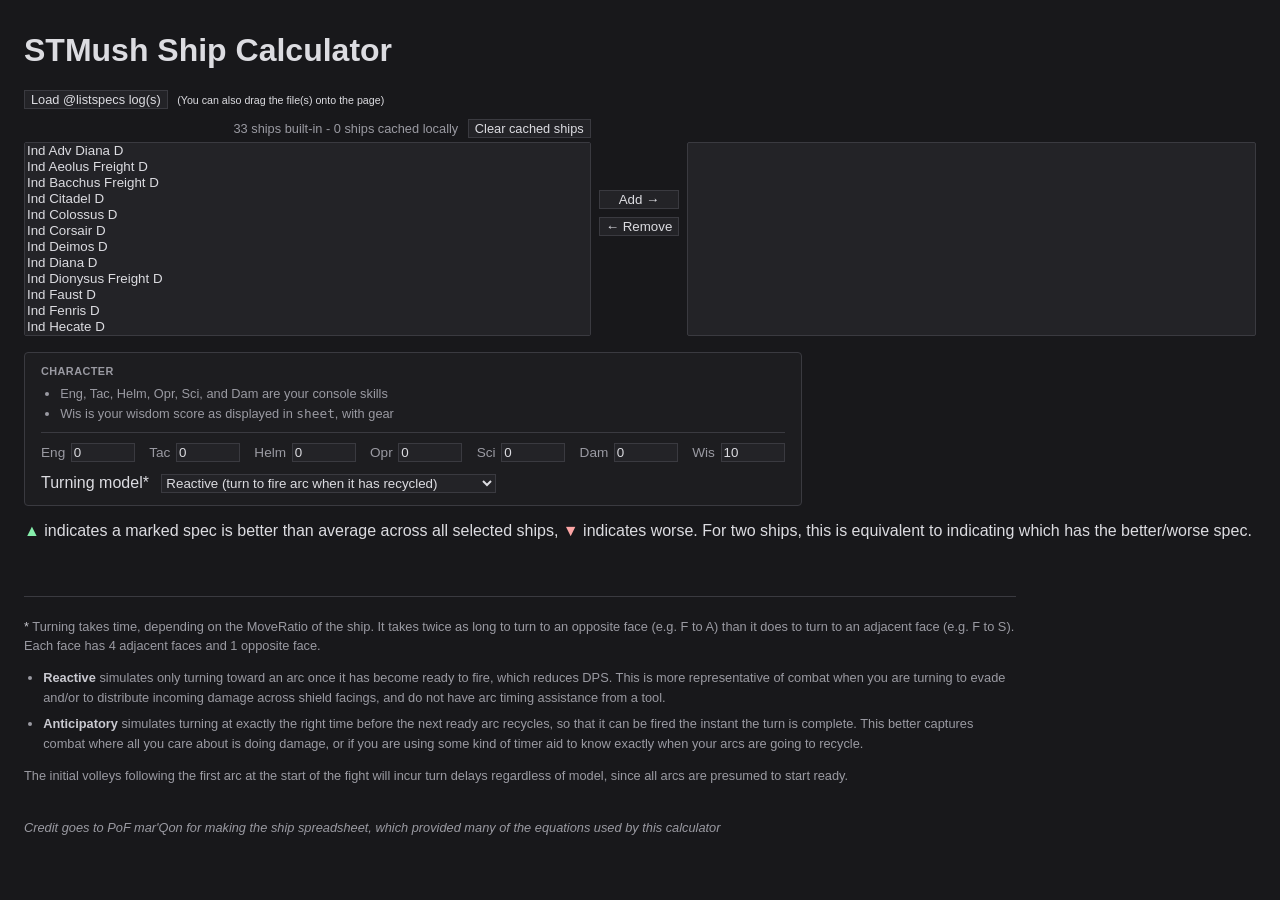
==== docs/index.html @ 69bc2abf "`feat`: Allow ship spec logs to be locally loaded `refactor`: Layout changes `fix`: Correct TWD cost" ====
<!doctype html>
<html lang="en">
<head>
<meta charset="utf-8">
<title>STMush Ship Calculator</title>
<style>
  :root { color-scheme: dark; }
  *, *::before, *::after { box-sizing: border-box; }
  .sr-only { position: absolute; width: 1px; height: 1px; padding: 0; margin: -1px; overflow: hidden; clip: rect(0,0,0,0); white-space: nowrap; border: 0; }
  body.dragging-file::after {
    content: "Drop a log file to load ships";
    position: fixed; inset: 0; z-index: 1000; pointer-events: none;
    display: flex; align-items: center; justify-content: center;
    background: rgba(24, 24, 27, 0.85); color: #dcdce1;
    font-size: 1.5rem; border: 3px dashed #6a8cff;
  }
  body {
    font-family: sans-serif; max-width: 1900px; margin: 2rem auto; padding: 0 1.5rem;
    background: #18181b; color: #dcdce1;
  }
  label { display: inline-block; width: 5rem; }
  .control-panel { width: fit-content; max-width: 100%; border: 1px solid #3a3a40; border-radius: 4px; background: #1d1d20; padding: 0.75rem 1rem; margin: 1rem 0; }
  .control-panel-title { margin: 0 0 0.5rem; font-size: 0.68rem; font-weight: 600; text-transform: uppercase; letter-spacing: 0.04em; color: #9a9aa2; }
  .control-panel-note { margin: 0 0 0.6rem; padding-left: 1.2rem; max-width: 40rem; font-size: 0.8rem; line-height: 1.4; color: #9a9aa2; }
  .control-panel-note li { margin: 0.1rem 0; }
  .control-panel .controls { margin: 0.75rem 0 0; }
  .tuning { display: flex; flex-wrap: wrap; gap: 0.4rem 0.9rem; margin: 0; padding-top: 0.6rem; border-top: 1px solid #3a3a40; }
  .tuning > div { display: flex; align-items: center; gap: 0.35rem; }
  .tuning label { width: auto; margin: 0; font-size: 0.85rem; color: #9a9aa2; }
  .tuning input { width: 4rem; }
  .controls { margin: 0.5rem 0 1rem; }
  .controls label { width: auto; margin-right: 0.5rem; }
  .lists { display: flex; align-items: flex-end; gap: 0.5rem; }
  .lists > .list-col, .lists > select { flex: 1; }
  .list-col { display: flex; flex-direction: column; }
  .list-col select { width: 100%; }
  .lists .buttons { align-self: center; display: flex; flex-direction: column; gap: 0.5rem; }
  .list-head { display: flex; flex-wrap: wrap; align-items: center; gap: 0.6rem; margin-bottom: 0.25rem; font-size: 0.8rem; }
  .list-head .ship-counts { margin-left: auto; }
  .list-head button { font: inherit; }
  .ship-counts { color: #9a9aa2; }
  select, input, button {
    background: #232327; color: #dcdce1; border: 1px solid #3a3a40;
  }
  button { cursor: pointer; }
  button:hover { background: #2c2c31; }
  canvas { display: block; background: #18181b; }
  .summary { font-family: monospace; white-space: pre-wrap; margin: 0 0 0.5rem; font-size: 0.72rem; align-self: stretch; text-align: center; }
  .art { font-family: monospace; white-space: pre; font-size: 0.45rem; line-height: 1; margin: 0 0 0.5rem; padding-bottom: 1rem; color: #b8b8c0; overflow-x: auto; overflow-y: hidden; max-width: 100%; cursor: default; }
  .ship-tables { width: 100%; font-size: 0.85rem; container-type: inline-size; }

  .ship-general { width: 100%; }
  .stat-group { margin-bottom: 0.4rem; }
  .stat-group h4, .ship-table-col h3, details.sec > summary { text-transform: uppercase; }
  .stat-group h4, details.sec > summary { letter-spacing: 0.04em; }
  .stat-group h4 { font-size: 0.68rem; margin: 0.4rem 0 0.15rem; color: #9a9aa2; font-weight: 600; border-bottom: 1px solid #3a3a40; padding-bottom: 0.1rem; }
  .stat-grid { display: grid; grid-template-columns: repeat(auto-fill, minmax(200px, 1fr)); column-gap: 1.25rem; }
  .stat { display: flex; justify-content: space-between; gap: 0.5rem; padding: 0.1rem 0; border-bottom: 1px solid #23232a; }
  .stat .k { color: #9a9aa2; }
  .stat .v { text-align: right; white-space: nowrap; }
  .stat-above { color: #86efac; }
  .stat-below { color: #fca5a5; }

  .weapons-cols { display: flex; gap: 1rem; margin-top: 0.6rem; align-items: flex-start; }
  .ship-table-col { flex: 1 1 0; min-width: 200px; }
  @container (max-width: 460px) {
    .weapons-cols { flex-direction: column; }
  }
  .ship-table-col h3 { font-size: 0.75rem; margin: 0 0 0.2rem; color: #9a9aa2; font-weight: normal; }
  .ship-tables table { border-collapse: collapse; margin-bottom: 0.5rem; width: 100%; }
  .ship-tables td, .ship-tables th { padding: 0.12rem 0.45rem; border-bottom: 1px solid #2c2c31; text-align: left; }

  #plots { display: flex; flex-wrap: wrap; align-items: flex-start; gap: 1rem; }
  .panel {
    display: flex; flex-direction: column;
    flex: 1 1 40%; max-width: 860px; min-width: 340px; min-height: 230px;
    border: 1px solid #3a3a40; border-radius: 4px; background: #1d1d20;
    resize: both; overflow: hidden;
  }
  .panel-wide { flex-basis: 100%; max-width: 100%; }
  .panel-header {
    display: block; width: 100%; text-align: left; flex: none;
    padding: 0.4rem 0.6rem; border: 0; border-bottom: 1px solid #3a3a40;
    background: transparent; color: inherit; font: inherit;
    cursor: pointer; user-select: none; font-size: 0.9rem;
  }
  .panel-header .caret { display: inline-block; font-size: 0.8em; transition: transform 0.12s; }
  .panel.collapsed .panel-header .caret { transform: rotate(-90deg); }
  .panel.collapsed { min-height: 0; resize: none; }
  .panel.collapsed .panel-body { display: none; }
  .panel.dragging { opacity: 0.35; }
  .panel-drop-before { box-shadow: inset 4px 0 0 0 #6a8cff; }
  .panel-drop-after { box-shadow: inset -4px 0 0 0 #6a8cff; }
  .panel-body {
    flex: 1; min-height: 0; overflow: auto; padding: 0.6rem;
    display: flex; flex-direction: column; align-items: center; gap: 0.5rem;
  }
  details.sec { width: 100%; }
  details.sec > summary { cursor: pointer; font-size: 0.7rem; color: #c9c9d0; padding: 0.15rem 0; }
  .plot-area { width: 100%; flex: 1 1 auto; min-height: 300px; }
  .plot-area canvas { width: 100%; height: 100%; }

  .notes { max-width: 62rem; margin: 2.5rem 0 1rem; padding-top: 1.25rem; border-top: 1px solid #3a3a40; color: #9a9aa2; font-size: 0.8rem; line-height: 1.55; }
  .notes p { margin: 0 0 0.75rem; }
  .notes ul { margin: 0 0 0.75rem; padding-left: 1.2rem; }
  .notes li { margin: 0.4rem 0; }
  .notes strong { color: #c9c9d0; font-weight: 600; }
  .notes .fn { color: #c9c9d0; }
</style>
</head>
<body>
<h1>STMush Ship Calculator</h1>

<div class="lists">
  <div class="list-col">
    <div class="list-head">
      <button type="button" id="loadbtn">Load @listspecs log(s)</button>
      <input type="file" id="logfiles" accept=".log,.txt,text/plain" multiple hidden>
      <small class="drag-hint-text">(You can also drag the file(s) onto the page)</small>
      <span id="shipcounts" class="ship-counts"></span>
      <button type="button" id="clearloaded">Clear cached ships</button>
    </div>
    <select id="available" multiple size="12" aria-label="Available ships"></select>
  </div>
  <div class="buttons">
    <button id="add">Add <span aria-hidden="true">&rarr;</span></button>
    <button id="remove"><span aria-hidden="true">&larr;</span> Remove</button>
  </div>
  <select id="selected" multiple size="12" aria-label="Selected ships"></select>
</div>

<section class="control-panel" aria-label="Crew tuning and turning model">
  <h2 class="control-panel-title">Character</h2>
  <ul class="control-panel-note">
    <li>Eng, Tac, Helm, Opr, Sci, and Dam are your console skills</li>
    <li>Wis is your wisdom score as displayed in <code>sheet</code>, with gear</li>
  </ul>
  <div class="tuning">
    <div><label for="eng">Eng</label><input id="eng" type="number" value="0"></div>
    <div><label for="tac">Tac</label><input id="tac" type="number" value="0"></div>
    <div><label for="helm">Helm</label><input id="helm" type="number" value="0"></div>
    <div><label for="oper">Opr</label><input id="oper" type="number" value="0"></div>
    <div><label for="sci">Sci</label><input id="sci" type="number" value="0"></div>
    <div><label for="dam">Dam</label><input id="dam" type="number" value="0"></div>
    <div><label for="wis">Wis</label><input id="wis" type="number" value="10"></div>
  </div>
  <div class="controls">
    <label for="timing">Turning model*</label>
    <select id="timing">
      <option value="reactive" selected>Reactive (turn to fire arc when it has recycled)</option>
      <option value="anticipatory">Anticipatory (turn to next ready arc before it recycles)</option>
    </select>
  </div>
</section>

<p><span class="stat-above">▲</span> indicates a marked spec is better than average across all selected ships, <span class="stat-below">▼</span> indicates worse. For two ships, this is equivalent to indicating which has the better/worse spec.</p>

<div id="plots"></div>
<div id="status" class="sr-only" aria-live="polite"></div>

<script type="module">
  import init, { list_ships, ship_art, simulate_summary, ship_table, render_instantaneous, render_cumulative, add_ships_from_log, export_uploaded, import_uploaded, ship_counts } from "./shipdb_wasm.js";

  await init();

  const STORAGE_KEY = "shipdb.uploaded";
  const bytesToB64 = bytes => {
    let bin = "";
    for (let i = 0; i < bytes.length; i += 0x8000)
      bin += String.fromCharCode(...bytes.subarray(i, i + 0x8000));
    return btoa(bin);
  };
  const b64ToBytes = b64 => Uint8Array.from(atob(b64), c => c.charCodeAt(0));
  function persistUploaded() {
    try {
      const bytes = export_uploaded();
      if (bytes.length) localStorage.setItem(STORAGE_KEY, bytesToB64(bytes));
      else localStorage.removeItem(STORAGE_KEY);
    } catch (e) { console.warn("Couldn't cache loaded ships", e); }
  }
  function restoreUploaded() {
    try {
      const b64 = localStorage.getItem(STORAGE_KEY);
      if (b64) import_uploaded(b64ToBytes(b64));
    } catch (e) { console.warn("Couldn't restore cached ships", e); }
  }
  restoreUploaded();

  const available = document.getElementById("available");
  const selected = document.getElementById("selected");
  function populateAvailable(names = list_ships()) {
    available.innerHTML = "";
    for (const name of names) {
      const opt = document.createElement("option");
      opt.textContent = name;
      available.appendChild(opt);
    }
  }
  const shipCounts = document.getElementById("shipcounts");
  function updateCounts() {
    const [builtin, local] = ship_counts();
    shipCounts.textContent = `${builtin} ships built-in - ${local} ships cached locally`;
  }
  const shipNames = list_ships();
  populateAvailable(shipNames);
  updateCounts();

  async function ingestFiles(files) {
    if (!files.length) return;
    let added = 0;
    for (const file of files) added += add_ships_from_log(await file.text()).length;
    if (added) persistUploaded();
    populateAvailable();
    updateCounts();
    status.textContent = `Loaded ${added} ship${plur(added)} from ${files.length} file${plur(files.length)}.`;
  }

  const logfiles = document.getElementById("logfiles");
  document.getElementById("loadbtn").addEventListener("click", () => logfiles.click());
  logfiles.addEventListener("change", e => {
    ingestFiles(e.target.files);
    e.target.value = "";
  });

  document.getElementById("clearloaded").addEventListener("click", () => {
    try { localStorage.removeItem(STORAGE_KEY); } catch (e) { /* ignore */ }
    location.reload();
  });

  const isFileDrag = e => e.dataTransfer && [...e.dataTransfer.types].includes("Files");
  window.addEventListener("dragover", e => {
    if (!isFileDrag(e)) return;
    e.preventDefault();
    document.body.classList.add("dragging-file");
  });
  window.addEventListener("dragleave", e => {
    if (!e.relatedTarget) document.body.classList.remove("dragging-file");
  });
  window.addEventListener("drop", e => {
    if (!isFileDrag(e)) return;
    e.preventDefault();
    document.body.classList.remove("dragging-file");
    ingestFiles(e.dataTransfer.files);
  });

  function addShip(name) {
    if (Array.from(selected.options).some(o => o.value === name)) return;
    const opt = document.createElement("option");
    opt.textContent = name;
    selected.appendChild(opt);
  }

  function addSelected() {
    for (const opt of Array.from(available.selectedOptions)) addShip(opt.value);
    run();
    updateUrl();
  }

  function removeSelected() {
    for (const opt of Array.from(selected.selectedOptions)) {
      opt.remove();
    }
    run();
    updateUrl();
  }

  available.addEventListener("dblclick", addSelected);
  selected.addEventListener("dblclick", removeSelected);
  available.addEventListener("keydown", e => { if (e.key === "Enter") { e.preventDefault(); addSelected(); } });
  selected.addEventListener("keydown", e => { if (e.key === "Enter") { e.preventDefault(); removeSelected(); } });
  document.getElementById("add").addEventListener("click", addSelected);
  document.getElementById("remove").addEventListener("click", removeSelected);

  const plur = n => (n === 1 ? "" : "s");
  const field = id => Number(document.getElementById(id).value);
  const TUNING = ["eng", "tac", "helm", "oper", "sci", "dam", "wis"];
  const currentArgs = () => TUNING.map(field);
  const currentTiming = () => document.getElementById("timing").value;
  const withTiming = () => [...currentArgs(), currentTiming()];
  const currentNames = () => Array.from(selected.options).map(o => o.value);
  const parseTable = name => {
    const div = document.createElement("div");
    div.innerHTML = ship_table(name, ...currentArgs());
    return div;
  };
  const plots = document.getElementById("plots");
  const status = document.getElementById("status");
  let canvasCount = 0;

  function createPanel(title, wide = false) {
    const panel = document.createElement("div");
    panel.className = wide ? "panel panel-wide" : "panel";
    panel.draggable = true;

    const header = document.createElement("button");
    header.type = "button";
    header.className = "panel-header";
    header.setAttribute("aria-expanded", "true");
    const caret = document.createElement("span");
    caret.className = "caret";
    caret.setAttribute("aria-hidden", "true");
    caret.textContent = "▾";
    header.appendChild(caret);
    header.appendChild(document.createTextNode(" " + title));
    header.addEventListener("click", () => {
      const collapsed = panel.classList.toggle("collapsed");
      header.setAttribute("aria-expanded", String(!collapsed));
    });
    panel.appendChild(header);

    const body = document.createElement("div");
    body.className = "panel-body";
    panel.appendChild(body);

    panel.addEventListener("dragstart", () => panel.classList.add("dragging"));
    panel.addEventListener("dragend", () => panel.classList.remove("dragging"));

    return { panel, body };
  }

  function addResizablePlot(parent, render, label) {
    const area = document.createElement("div");
    area.className = "plot-area";
    const canvas = document.createElement("canvas");
    canvas.id = `plot-${canvasCount++}`;
    if (label) {
      canvas.setAttribute("role", "img");
      canvas.setAttribute("aria-label", label);
    }
    area.appendChild(canvas);
    parent.appendChild(area);

    const redraw = () => {
      if (!canvas.isConnected || area.clientWidth === 0) return;
      const w = Math.max(200, Math.floor(area.clientWidth));
      const h = Math.max(150, Math.floor(area.clientHeight));
      if (canvas.width !== w || canvas.height !== h) {
        canvas.width = w;
        canvas.height = h;
      }
      render(canvas.id);
    };
    canvas._redraw = redraw;
    new ResizeObserver(redraw).observe(area);
  }

  function closestPanel(x, y) {
    let best = null;
    let bestDist = Infinity;
    for (const el of plots.querySelectorAll(".panel:not(.dragging)")) {
      const box = el.getBoundingClientRect();
      const cx = box.left + box.width / 2;
      const cy = box.top + box.height / 2;
      const dist = (x - cx) ** 2 + (y - cy) ** 2;
      if (dist < bestDist) {
        bestDist = dist;
        best = { el, before: x < cx };
      }
    }
    return best;
  }

  let dropTarget = null;
  plots.addEventListener("dragover", e => {
    e.preventDefault();
    if (dropTarget) dropTarget.el.classList.remove("panel-drop-before", "panel-drop-after");
    dropTarget = closestPanel(e.clientX, e.clientY);
    if (dropTarget) dropTarget.el.classList.add(dropTarget.before ? "panel-drop-before" : "panel-drop-after");
  });
  plots.addEventListener("dragleave", e => {
    if (!plots.contains(e.relatedTarget) && dropTarget) {
      dropTarget.el.classList.remove("panel-drop-before", "panel-drop-after");
      dropTarget = null;
    }
  });
  plots.addEventListener("drop", e => {
    e.preventDefault();
    const dragging = plots.querySelector(".panel.dragging");
    if (dragging && dropTarget) {
      dropTarget.el.classList.remove("panel-drop-before", "panel-drop-after");
      plots.insertBefore(dragging, dropTarget.before ? dropTarget.el : dropTarget.el.nextSibling);
    }
    dropTarget = null;
  });

  function buildShipBody(body, name) {
    const art = ship_art(name);
    if (art) {
      const pre = document.createElement("pre");
      pre.className = "art";
      pre.textContent = art;
      pre.setAttribute("aria-hidden", "true");
      pre.setAttribute("role", "img");
      pre.setAttribute("aria-label", "");
      body.appendChild(pre);
    }

    const parsed = parseTable(name);

    addTables(body, collapsible("General", parsed.querySelector(".ship-general")));
    addTables(body, parsed.querySelector(".weapons-summary"));
    addResizablePlot(body, id => render_instantaneous(name, ...withTiming(), id),
      `Damage-per-second chart for ${name}. Data in the tables below.`);

    const summary = document.createElement("p");
    summary.className = "summary";
    summary.innerHTML = simulate_summary(name, ...withTiming());
    body.appendChild(summary);

    addTables(body, collapsible("Beams and Missiles", parsed.querySelector(".weapons-cols"), false));
  }

  // Full rebuild: use when the set of selected ships changes.
  function run() {
    const names = currentNames();
    plots.innerHTML = "";
    canvasCount = 0;
    if (names.length === 0) {
      status.textContent = "No ships selected.";
      return;
    }

    for (const name of names) {
      const { panel, body } = createPanel(name);
      panel.dataset.ship = name;
      plots.appendChild(panel);
      buildShipBody(body, name);
    }

    if (names.length > 1) {
      const { panel, body } = createPanel("Cumulative Damage Outputs", true);
      plots.appendChild(panel);
      addResizablePlot(body, id => render_cumulative(currentNames(), ...withTiming(), id),
        "Cumulative damage chart. Data in the tables below.");
    }

    colorRelative();
    status.textContent = `Showing ${names.length} ship${plur(names.length)}: ${names.join(", ")}.`;
  }

  // In-place update: use when only tuning/timing changes, so the user's dragged
  // panel order, sizes, and collapse state survive.
  function refresh() {
    const parts = [];
    for (const panel of plots.querySelectorAll(".panel[data-ship]")) {
      const name = panel.dataset.ship;
      panel.querySelector(".summary").innerHTML = simulate_summary(name, ...withTiming());
      const parsed = parseTable(name);
      for (const sel of [".ship-general", ".weapons-summary", ".weapons-cols"]) {
        panel.querySelector(sel).replaceWith(parsed.querySelector(sel));
      }
      const dpsEl = panel.querySelector('[data-stat="sustained_dps"]');
      if (dpsEl) parts.push(`${name} ${Math.round(dpsEl.dataset.val)}`);
    }
    for (const canvas of plots.querySelectorAll(".plot-area canvas")) {
      canvas._redraw?.();
    }
    colorRelative();
    if (parts.length) status.textContent = `DPS: ${parts.join(", ")}.`;
  }

  function collapsible(title, contentEl, open = true) {
    const d = document.createElement("details");
    d.open = open;
    d.className = "sec";
    const s = document.createElement("summary");
    s.textContent = title;
    d.append(s, contentEl);
    return d;
  }

  function addTables(body, content) {
    const wrap = document.createElement("div");
    wrap.className = "ship-tables";
    wrap.appendChild(content);
    body.appendChild(wrap);
  }

  function colorRelative() {
    const byStat = {};
    for (const el of plots.querySelectorAll("[data-stat]")) {
      const val = parseFloat(el.dataset.val);
      if (!isFinite(val)) continue;
      (byStat[el.dataset.stat] ||= []).push({ el, val });
    }
    for (const key in byStat) {
      const items = byStat[key];
      if (items.length < 2) continue;
      const avg = items.reduce((s, x) => s + x.val, 0) / items.length;
      const eps = 1e-9 * Math.max(1, Math.abs(avg));
      for (const { el, val } of items) {
        el.classList.remove("stat-above", "stat-below");
        el.querySelectorAll(".cmp-marker").forEach(m => m.remove());
        if (Math.abs(val - avg) <= eps) continue;
        const better = el.dataset.invert === "1" ? val < avg : val > avg;
        el.classList.add(better ? "stat-above" : "stat-below");
        const glyph = document.createElement("span");
        glyph.className = "cmp-marker";
        glyph.setAttribute("aria-hidden", "true");
        glyph.textContent = better ? " ▲" : " ▼";
        const sr = document.createElement("span");
        sr.className = "cmp-marker sr-only";
        sr.textContent = better ? " better" : " worse";
        el.append(glyph, sr);
      }
    }
  }

  const validNames = new Set(shipNames);

  // Restore ships, tuning, and timing from the URL query string (?s=...&eng=...&timing=...).
  function applyStateFromUrl() {
    const p = new URLSearchParams(location.search);
    for (const id of TUNING) {
      if (p.has(id)) document.getElementById(id).value = p.get(id);
    }
    const timing = document.getElementById("timing");
    if (p.has("turning") && [...timing.options].some(o => o.value === p.get("turning"))) {
      timing.value = p.get("turning");
    }
    for (const name of p.getAll("s")) {
      if (validNames.has(name)) addShip(name);
    }
  }

  // Reflect the current state into the URL so it can be copied and shared.
  function updateUrl() {
    const p = new URLSearchParams();
    for (const name of currentNames()) p.append("s", name);
    currentArgs().forEach((v, i) => p.set(TUNING[i], v));
    p.set("turning", currentTiming());
    history.replaceState(null, "", location.pathname + "?" + p.toString());
  }

  for (const id of [...TUNING, "timing"]) {
    document.getElementById(id).addEventListener("change", () => { refresh(); updateUrl(); });
  }
  applyStateFromUrl();
  run();
</script>

<footer class="notes">
  <p><span class="fn">*</span> Turning takes time, depending on the MoveRatio of the ship. It takes twice as long to turn to an opposite face (e.g. F to A) than it does to turn to an adjacent face (e.g. F to S). Each face has 4 adjacent faces and 1 opposite face.</p>
  <ul>
    <li><strong>Reactive</strong> simulates only turning toward an arc once it has become ready to fire, which reduces DPS. This is more representative of combat when you are turning to evade and/or to distribute incoming damage across shield facings, and do not have arc timing assistance from a tool.</li>
    <li><strong>Anticipatory</strong> simulates turning at exactly the right time before the next ready arc recycles, so that it can be fired the instant the turn is complete. This better captures combat where all you care about is doing damage, or if you are using some kind of timer aid to know exactly when your arcs are going to recycle.</li>
  </ul>
  <p>The initial volleys following the first arc at the start of the fight will incur turn delays regardless of model, since all arcs are presumed to start ready.</p>
  <br>
  <p><i>Credit goes to PoF mar'Qon for making the ship spreadsheet, which provided many of the equations used by this calculator</i></p>
</footer>
</body>
</html>
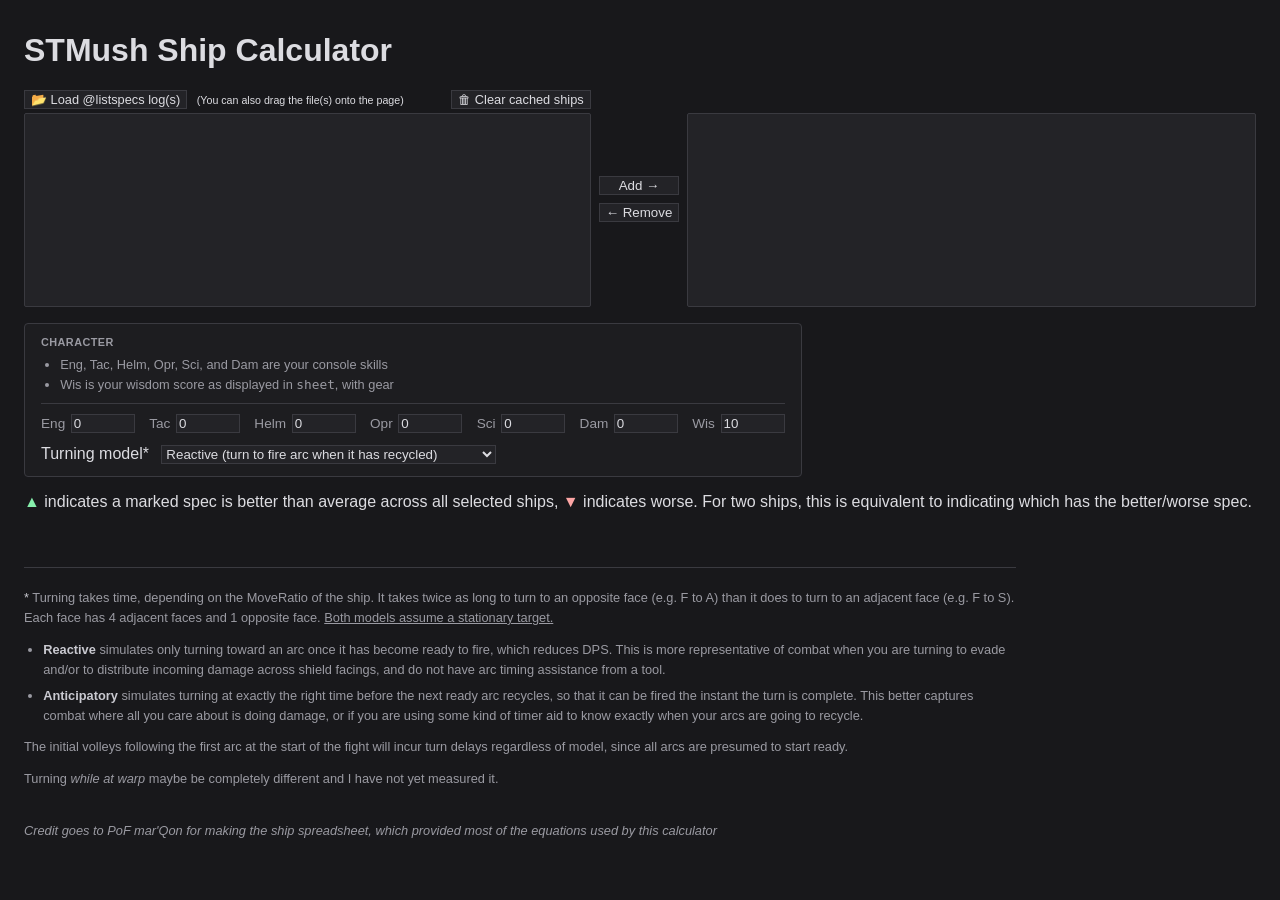
==== commit f0d6a715: "`fix`: Actually update docs/ contents" ====
--- a/docs/index.html
+++ b/docs/index.html
@@ -114,11 +114,11 @@
 <div class="lists">
   <div class="list-col">
     <div class="list-head">
-      <button type="button" id="loadbtn">Load @listspecs log(s)</button>
+      <button type="button" id="loadbtn">&#128194; Load @listspecs log(s)</button>
       <input type="file" id="logfiles" accept=".log,.txt,text/plain" multiple hidden>
       <small class="drag-hint-text">(You can also drag the file(s) onto the page)</small>
       <span id="shipcounts" class="ship-counts"></span>
-      <button type="button" id="clearloaded">Clear cached ships</button>
+      <button type="button" id="clearloaded">&#128465; Clear cached ships</button>
     </div>
     <select id="available" multiple size="12" aria-label="Available ships"></select>
   </div>
@@ -159,7 +159,7 @@
 <div id="status" class="sr-only" aria-live="polite"></div>
 
 <script type="module">
-  import init, { list_ships, ship_art, simulate_summary, ship_table, render_instantaneous, render_cumulative, add_ships_from_log, export_uploaded, import_uploaded, ship_counts } from "./shipdb_wasm.js";
+  import init, { list_ships, ship_art, simulate_summary, ship_table, render_instantaneous, render_cumulative, add_ships_from_log, export_uploaded, import_uploaded, ship_counts } from "../pkg/shipdb_wasm.js";
 
   await init();
 
@@ -410,7 +410,7 @@
     addTables(body, collapsible("Beams and Missiles", parsed.querySelector(".weapons-cols"), false));
   }
 
-  // Full rebuild: use when the set of selected ships changes.
+  // Full rebuild: use when the set of selected ships changes
   function run() {
     const names = currentNames();
     plots.innerHTML = "";
@@ -439,7 +439,7 @@
   }
 
   // In-place update: use when only tuning/timing changes, so the user's dragged
-  // panel order, sizes, and collapse state survive.
+  // panel order, sizes, and collapse state survive
   function refresh() {
     const parts = [];
     for (const panel of plots.querySelectorAll(".panel[data-ship]")) {
@@ -508,7 +508,7 @@
 
   const validNames = new Set(shipNames);
 
-  // Restore ships, tuning, and timing from the URL query string (?s=...&eng=...&timing=...).
+  // Load state from URL string
   function applyStateFromUrl() {
     const p = new URLSearchParams(location.search);
     for (const id of TUNING) {
@@ -523,7 +523,7 @@
     }
   }
 
-  // Reflect the current state into the URL so it can be copied and shared.
+  // Reflect the current state into the URL
   function updateUrl() {
     const p = new URLSearchParams();
     for (const name of currentNames()) p.append("s", name);
@@ -540,14 +540,16 @@
 </script>
 
 <footer class="notes">
-  <p><span class="fn">*</span> Turning takes time, depending on the MoveRatio of the ship. It takes twice as long to turn to an opposite face (e.g. F to A) than it does to turn to an adjacent face (e.g. F to S). Each face has 4 adjacent faces and 1 opposite face.</p>
+    <p><span class="fn">*</span> Turning takes time, depending on the MoveRatio of the ship. It takes twice as long to turn to an opposite face (e.g. F to A) than it does to turn to an adjacent face (e.g. F to S). Each face has 4 adjacent faces and 1 opposite face. <u>Both models assume a stationary target.</u></p>
   <ul>
     <li><strong>Reactive</strong> simulates only turning toward an arc once it has become ready to fire, which reduces DPS. This is more representative of combat when you are turning to evade and/or to distribute incoming damage across shield facings, and do not have arc timing assistance from a tool.</li>
     <li><strong>Anticipatory</strong> simulates turning at exactly the right time before the next ready arc recycles, so that it can be fired the instant the turn is complete. This better captures combat where all you care about is doing damage, or if you are using some kind of timer aid to know exactly when your arcs are going to recycle.</li>
   </ul>
   <p>The initial volleys following the first arc at the start of the fight will incur turn delays regardless of model, since all arcs are presumed to start ready.</p>
+  <p>Turning <i>while at warp</i> maybe be completely different and I have not yet measured it.</p>
+  
   <br>
-  <p><i>Credit goes to PoF mar'Qon for making the ship spreadsheet, which provided many of the equations used by this calculator</i></p>
+  <p><i>Credit goes to PoF mar'Qon for making the ship spreadsheet, which provided most of the equations used by this calculator</i></p>
 </footer>
 </body>
 </html>
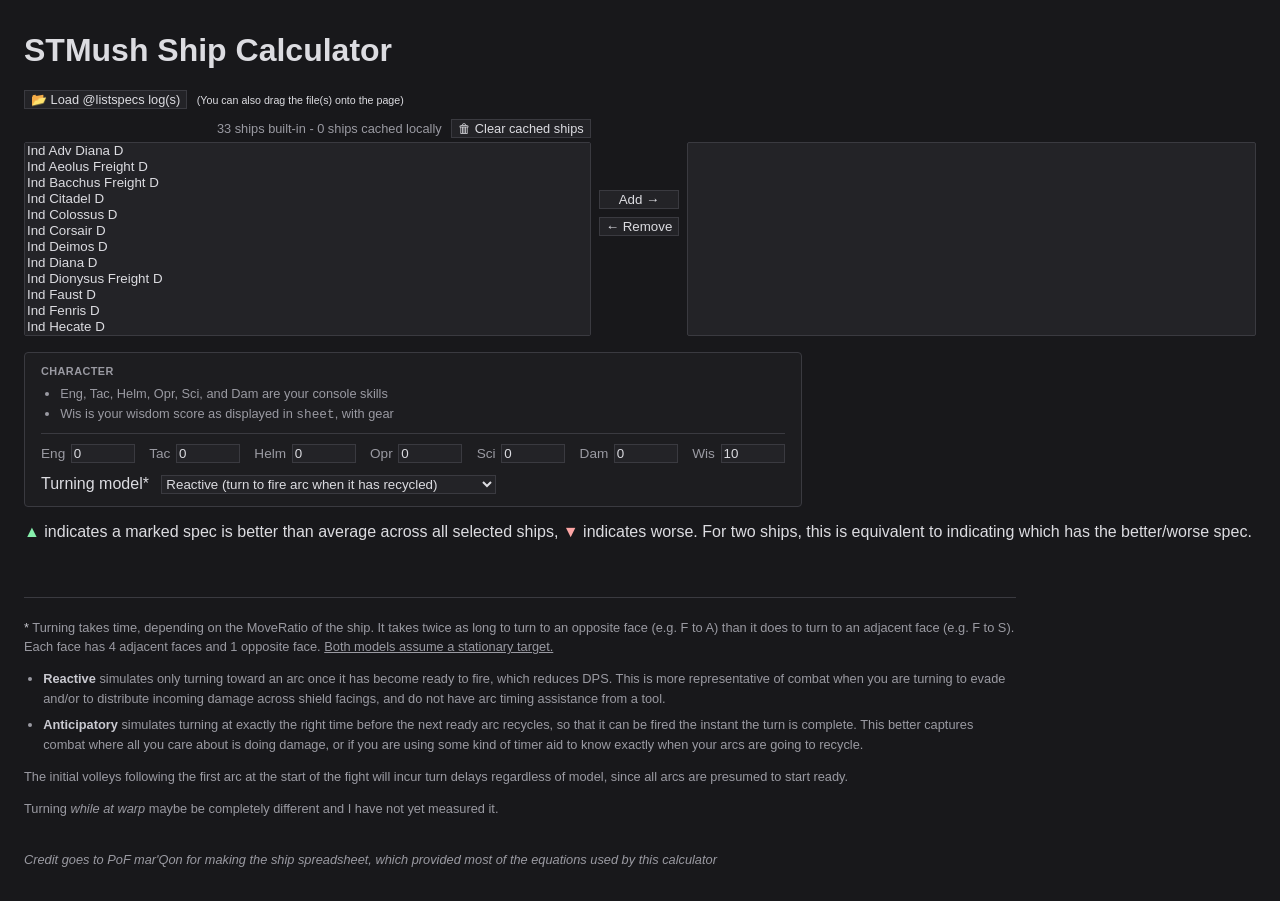
==== commit a55de80d: "`fix`: Attempt to fix .js path" ====
--- a/docs/index.html
+++ b/docs/index.html
@@ -159,7 +159,7 @@
 <div id="status" class="sr-only" aria-live="polite"></div>
 
 <script type="module">
-  import init, { list_ships, ship_art, simulate_summary, ship_table, render_instantaneous, render_cumulative, add_ships_from_log, export_uploaded, import_uploaded, ship_counts } from "../pkg/shipdb_wasm.js";
+  import init, { list_ships, ship_art, simulate_summary, ship_table, render_instantaneous, render_cumulative, add_ships_from_log, export_uploaded, import_uploaded, ship_counts } from "./shipdb_wasm.js";
 
   await init();
 
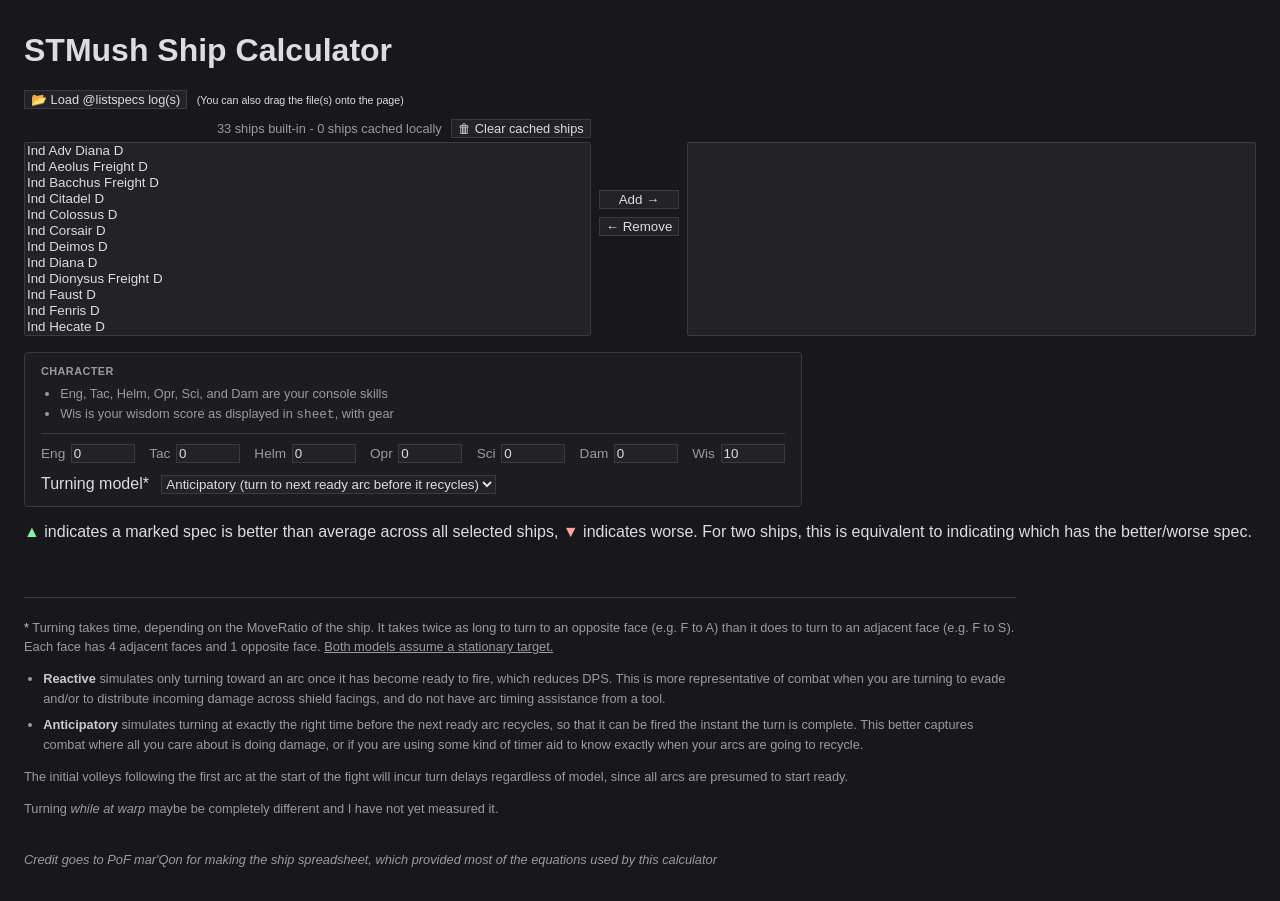
==== commit b141d9d7: "`change`: Make plot backgrounds match panel backgrounds" ====
--- a/docs/index.html
+++ b/docs/index.html
@@ -3,6 +3,7 @@
 <head>
 <meta charset="utf-8">
 <title>STMush Ship Calculator</title>
+<link rel="icon" href="./favicon.ico">
 <style>
   :root { color-scheme: dark; }
   *, *::before, *::after { box-sizing: border-box; }
@@ -44,7 +45,7 @@
   }
   button { cursor: pointer; }
   button:hover { background: #2c2c31; }
-  canvas { display: block; background: #18181b; }
+  canvas { display: block; background: #1d1d20; }
   .summary { font-family: monospace; white-space: pre-wrap; margin: 0 0 0.5rem; font-size: 0.72rem; align-self: stretch; text-align: center; }
   .art { font-family: monospace; white-space: pre; font-size: 0.45rem; line-height: 1; margin: 0 0 0.5rem; padding-bottom: 1rem; color: #b8b8c0; overflow-x: auto; overflow-y: hidden; max-width: 100%; cursor: default; }
   .ship-tables { width: 100%; font-size: 0.85rem; container-type: inline-size; }
@@ -147,8 +148,8 @@
   <div class="controls">
     <label for="timing">Turning model*</label>
     <select id="timing">
-      <option value="reactive" selected>Reactive (turn to fire arc when it has recycled)</option>
-      <option value="anticipatory">Anticipatory (turn to next ready arc before it recycles)</option>
+      <option value="reactive">Reactive (turn to fire arc when it has recycled)</option>
+      <option value="anticipatory" selected>Anticipatory (turn to next ready arc before it recycles)</option>
     </select>
   </div>
 </section>
@@ -278,6 +279,7 @@
   const currentTiming = () => document.getElementById("timing").value;
   const withTiming = () => [...currentArgs(), currentTiming()];
   const currentNames = () => Array.from(selected.options).map(o => o.value);
+  const plotBg = id => getComputedStyle(document.getElementById(id).closest(".panel")).backgroundColor;
   const parseTable = name => {
     const div = document.createElement("div");
     div.innerHTML = ship_table(name, ...currentArgs());
@@ -399,7 +401,7 @@
 
     addTables(body, collapsible("General", parsed.querySelector(".ship-general")));
     addTables(body, parsed.querySelector(".weapons-summary"));
-    addResizablePlot(body, id => render_instantaneous(name, ...withTiming(), id),
+    addResizablePlot(body, id => render_instantaneous(name, ...withTiming(), plotBg(id), id),
       `Damage-per-second chart for ${name}. Data in the tables below.`);
 
     const summary = document.createElement("p");
@@ -430,7 +432,7 @@
     if (names.length > 1) {
       const { panel, body } = createPanel("Cumulative Damage Outputs", true);
       plots.appendChild(panel);
-      addResizablePlot(body, id => render_cumulative(currentNames(), ...withTiming(), id),
+      addResizablePlot(body, id => render_cumulative(currentNames(), ...withTiming(), plotBg(id), id),
         "Cumulative damage chart. Data in the tables below.");
     }
 
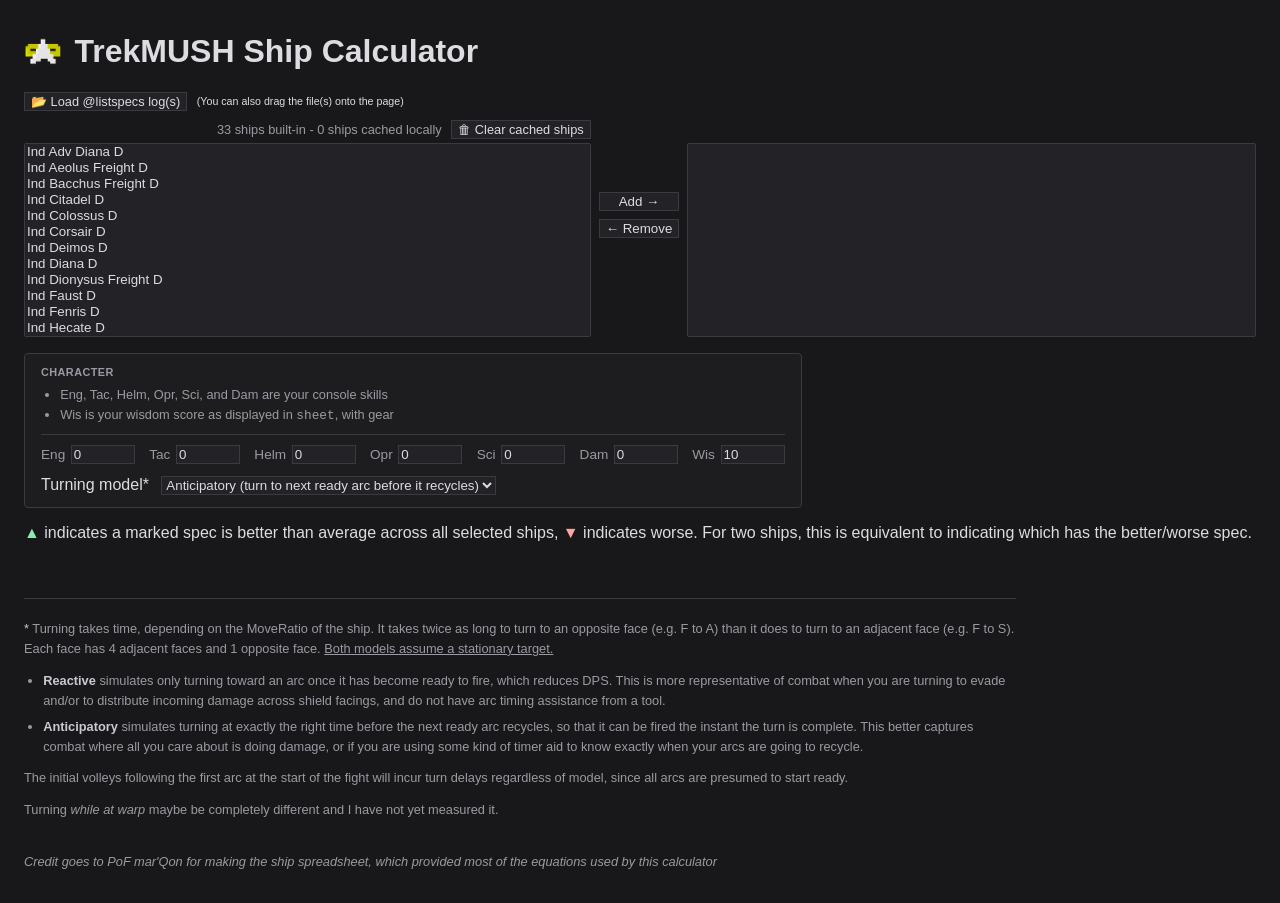
==== commit d6a4517a: "`fix`: Name of game is ATS TrekMUSH, not STMush" ====
--- a/docs/index.html
+++ b/docs/index.html
@@ -1,557 +1,89 @@
 <!doctype html>
 <html lang="en">
-<head>
-<meta charset="utf-8">
-<title>STMush Ship Calculator</title>
-<link rel="icon" href="./favicon.ico">
-<style>
-  :root { color-scheme: dark; }
-  *, *::before, *::after { box-sizing: border-box; }
-  .sr-only { position: absolute; width: 1px; height: 1px; padding: 0; margin: -1px; overflow: hidden; clip: rect(0,0,0,0); white-space: nowrap; border: 0; }
-  body.dragging-file::after {
-    content: "Drop a log file to load ships";
-    position: fixed; inset: 0; z-index: 1000; pointer-events: none;
-    display: flex; align-items: center; justify-content: center;
-    background: rgba(24, 24, 27, 0.85); color: #dcdce1;
-    font-size: 1.5rem; border: 3px dashed #6a8cff;
-  }
-  body {
-    font-family: sans-serif; max-width: 1900px; margin: 2rem auto; padding: 0 1.5rem;
-    background: #18181b; color: #dcdce1;
-  }
-  label { display: inline-block; width: 5rem; }
-  .control-panel { width: fit-content; max-width: 100%; border: 1px solid #3a3a40; border-radius: 4px; background: #1d1d20; padding: 0.75rem 1rem; margin: 1rem 0; }
-  .control-panel-title { margin: 0 0 0.5rem; font-size: 0.68rem; font-weight: 600; text-transform: uppercase; letter-spacing: 0.04em; color: #9a9aa2; }
-  .control-panel-note { margin: 0 0 0.6rem; padding-left: 1.2rem; max-width: 40rem; font-size: 0.8rem; line-height: 1.4; color: #9a9aa2; }
-  .control-panel-note li { margin: 0.1rem 0; }
-  .control-panel .controls { margin: 0.75rem 0 0; }
-  .tuning { display: flex; flex-wrap: wrap; gap: 0.4rem 0.9rem; margin: 0; padding-top: 0.6rem; border-top: 1px solid #3a3a40; }
-  .tuning > div { display: flex; align-items: center; gap: 0.35rem; }
-  .tuning label { width: auto; margin: 0; font-size: 0.85rem; color: #9a9aa2; }
-  .tuning input { width: 4rem; }
-  .controls { margin: 0.5rem 0 1rem; }
-  .controls label { width: auto; margin-right: 0.5rem; }
-  .lists { display: flex; align-items: flex-end; gap: 0.5rem; }
-  .lists > .list-col, .lists > select { flex: 1; }
-  .list-col { display: flex; flex-direction: column; }
-  .list-col select { width: 100%; }
-  .lists .buttons { align-self: center; display: flex; flex-direction: column; gap: 0.5rem; }
-  .list-head { display: flex; flex-wrap: wrap; align-items: center; gap: 0.6rem; margin-bottom: 0.25rem; font-size: 0.8rem; }
-  .list-head .ship-counts { margin-left: auto; }
-  .list-head button { font: inherit; }
-  .ship-counts { color: #9a9aa2; }
-  select, input, button {
-    background: #232327; color: #dcdce1; border: 1px solid #3a3a40;
-  }
-  button { cursor: pointer; }
-  button:hover { background: #2c2c31; }
-  canvas { display: block; background: #1d1d20; }
-  .summary { font-family: monospace; white-space: pre-wrap; margin: 0 0 0.5rem; font-size: 0.72rem; align-self: stretch; text-align: center; }
-  .art { font-family: monospace; white-space: pre; font-size: 0.45rem; line-height: 1; margin: 0 0 0.5rem; padding-bottom: 1rem; color: #b8b8c0; overflow-x: auto; overflow-y: hidden; max-width: 100%; cursor: default; }
-  .ship-tables { width: 100%; font-size: 0.85rem; container-type: inline-size; }
+  <head>
+    <meta charset="utf-8">
+    <title>TrekMUSH Ship Calculator</title>
+    <link rel="icon" href="./favicon.ico">
+    <link rel="stylesheet" href="./styles.css">
+  </head>
+  <body>
+    <h1><img src="./largecombadge.png" alt="" class="title-badge"> TrekMUSH Ship
+      Calculator</h1>
 
-  .ship-general { width: 100%; }
-  .stat-group { margin-bottom: 0.4rem; }
-  .stat-group h4, .ship-table-col h3, details.sec > summary { text-transform: uppercase; }
-  .stat-group h4, details.sec > summary { letter-spacing: 0.04em; }
-  .stat-group h4 { font-size: 0.68rem; margin: 0.4rem 0 0.15rem; color: #9a9aa2; font-weight: 600; border-bottom: 1px solid #3a3a40; padding-bottom: 0.1rem; }
-  .stat-grid { display: grid; grid-template-columns: repeat(auto-fill, minmax(200px, 1fr)); column-gap: 1.25rem; }
-  .stat { display: flex; justify-content: space-between; gap: 0.5rem; padding: 0.1rem 0; border-bottom: 1px solid #23232a; }
-  .stat .k { color: #9a9aa2; }
-  .stat .v { text-align: right; white-space: nowrap; }
-  .stat-above { color: #86efac; }
-  .stat-below { color: #fca5a5; }
+    <div class="lists">
+      <div class="list-col">
+        <div class="list-head">
+          <button type="button"
+            id="loadbtn">&#128194; Load @listspecs log(s)</button>
+          <input type="file" id="logfiles" accept=".log,.txt,text/plain"
+            multiple hidden>
+          <small
+            class="drag-hint-text">(You can also drag the file(s) onto the page)</small>
+          <span id="shipcounts" class="ship-counts"></span>
+          <button type="button"
+            id="clearloaded">&#128465; Clear cached ships</button>
+        </div>
+        <select id="available" multiple size="12"
+          aria-label="Available ships"></select>
+      </div>
+      <div class="buttons">
+        <button id="add">Add <span aria-hidden="true">&rarr;</span></button>
+        <button
+          id="remove"><span aria-hidden="true">&larr;</span> Remove</button>
+      </div>
+      <select id="selected" multiple size="12"
+        aria-label="Selected ships"></select>
+    </div>
 
-  .weapons-cols { display: flex; gap: 1rem; margin-top: 0.6rem; align-items: flex-start; }
-  .ship-table-col { flex: 1 1 0; min-width: 200px; }
-  @container (max-width: 460px) {
-    .weapons-cols { flex-direction: column; }
-  }
-  .ship-table-col h3 { font-size: 0.75rem; margin: 0 0 0.2rem; color: #9a9aa2; font-weight: normal; }
-  .ship-tables table { border-collapse: collapse; margin-bottom: 0.5rem; width: 100%; }
-  .ship-tables td, .ship-tables th { padding: 0.12rem 0.45rem; border-bottom: 1px solid #2c2c31; text-align: left; }
+    <section class="control-panel" aria-label="Crew tuning and turning model">
+      <button type="button" id="dockbtn" class="dock-btn"
+        title="Dock the tuning panel"
+        aria-label="Dock the tuning panel">&laquo;</button>
+      <h2 class="control-panel-title">Character</h2>
+      <ul class="control-panel-note">
+        <li>Eng, Tac, Helm, Opr, Sci, and Dam are your console skills</li>
+        <li>Wis is your wisdom score as displayed in <code>sheet</code>, with gear</li>
+      </ul>
+      <div class="tuning">
+        <div><label for="eng">Eng</label><input id="eng" type="number" value="0"></div>
+        <div><label for="tac">Tac</label><input id="tac" type="number" value="0"></div>
+        <div><label for="helm">Helm</label><input id="helm" type="number" value="0"></div>
+        <div><label for="oper">Opr</label><input id="oper" type="number" value="0"></div>
+        <div><label for="sci">Sci</label><input id="sci" type="number" value="0"></div>
+        <div><label for="dam">Dam</label><input id="dam" type="number" value="0"></div>
+        <div><label for="wis">Wis</label><input id="wis" type="number" value="10"></div>
+      </div>
+      <div class="controls">
+        <label for="timing">Turning model*</label>
+        <select id="timing">
+          <option
+            value="reactive">Reactive (turn to fire arc when it has recycled)</option>
+          <option value="anticipatory"
+            selected>Anticipatory (turn to next ready arc before it recycles)</option>
+        </select>
+      </div>
+    </section>
+    <button type="button" id="docktab" class="dock-tab"
+      hidden>&#9881; Tuning</button>
 
-  #plots { display: flex; flex-wrap: wrap; align-items: flex-start; gap: 1rem; }
-  .panel {
-    display: flex; flex-direction: column;
-    flex: 1 1 40%; max-width: 860px; min-width: 340px; min-height: 230px;
-    border: 1px solid #3a3a40; border-radius: 4px; background: #1d1d20;
-    resize: both; overflow: hidden;
-  }
-  .panel-wide { flex-basis: 100%; max-width: 100%; }
-  .panel-header {
-    display: block; width: 100%; text-align: left; flex: none;
-    padding: 0.4rem 0.6rem; border: 0; border-bottom: 1px solid #3a3a40;
-    background: transparent; color: inherit; font: inherit;
-    cursor: pointer; user-select: none; font-size: 0.9rem;
-  }
-  .panel-header .caret { display: inline-block; font-size: 0.8em; transition: transform 0.12s; }
-  .panel.collapsed .panel-header .caret { transform: rotate(-90deg); }
-  .panel.collapsed { min-height: 0; resize: none; }
-  .panel.collapsed .panel-body { display: none; }
-  .panel.dragging { opacity: 0.35; }
-  .panel-drop-before { box-shadow: inset 4px 0 0 0 #6a8cff; }
-  .panel-drop-after { box-shadow: inset -4px 0 0 0 #6a8cff; }
-  .panel-body {
-    flex: 1; min-height: 0; overflow: auto; padding: 0.6rem;
-    display: flex; flex-direction: column; align-items: center; gap: 0.5rem;
-  }
-  details.sec { width: 100%; }
-  details.sec > summary { cursor: pointer; font-size: 0.7rem; color: #c9c9d0; padding: 0.15rem 0; }
-  .plot-area { width: 100%; flex: 1 1 auto; min-height: 300px; }
-  .plot-area canvas { width: 100%; height: 100%; }
+    <p><span class="stat-above">▲</span> indicates a marked spec is better than average across all selected ships, <span class="stat-below">▼</span> indicates worse. For two ships, this is equivalent to indicating which has the better/worse spec.</p>
 
-  .notes { max-width: 62rem; margin: 2.5rem 0 1rem; padding-top: 1.25rem; border-top: 1px solid #3a3a40; color: #9a9aa2; font-size: 0.8rem; line-height: 1.55; }
-  .notes p { margin: 0 0 0.75rem; }
-  .notes ul { margin: 0 0 0.75rem; padding-left: 1.2rem; }
-  .notes li { margin: 0.4rem 0; }
-  .notes strong { color: #c9c9d0; font-weight: 600; }
-  .notes .fn { color: #c9c9d0; }
-</style>
-</head>
-<body>
-<h1>STMush Ship Calculator</h1>
+    <div id="plots"></div>
+    <div id="status" class="sr-only" aria-live="polite"></div>
 
-<div class="lists">
-  <div class="list-col">
-    <div class="list-head">
-      <button type="button" id="loadbtn">&#128194; Load @listspecs log(s)</button>
-      <input type="file" id="logfiles" accept=".log,.txt,text/plain" multiple hidden>
-      <small class="drag-hint-text">(You can also drag the file(s) onto the page)</small>
-      <span id="shipcounts" class="ship-counts"></span>
-      <button type="button" id="clearloaded">&#128465; Clear cached ships</button>
-    </div>
-    <select id="available" multiple size="12" aria-label="Available ships"></select>
-  </div>
-  <div class="buttons">
-    <button id="add">Add <span aria-hidden="true">&rarr;</span></button>
-    <button id="remove"><span aria-hidden="true">&larr;</span> Remove</button>
-  </div>
-  <select id="selected" multiple size="12" aria-label="Selected ships"></select>
-</div>
+    <script type="module" src="./app.js"></script>
 
-<section class="control-panel" aria-label="Crew tuning and turning model">
-  <h2 class="control-panel-title">Character</h2>
-  <ul class="control-panel-note">
-    <li>Eng, Tac, Helm, Opr, Sci, and Dam are your console skills</li>
-    <li>Wis is your wisdom score as displayed in <code>sheet</code>, with gear</li>
-  </ul>
-  <div class="tuning">
-    <div><label for="eng">Eng</label><input id="eng" type="number" value="0"></div>
-    <div><label for="tac">Tac</label><input id="tac" type="number" value="0"></div>
-    <div><label for="helm">Helm</label><input id="helm" type="number" value="0"></div>
-    <div><label for="oper">Opr</label><input id="oper" type="number" value="0"></div>
-    <div><label for="sci">Sci</label><input id="sci" type="number" value="0"></div>
-    <div><label for="dam">Dam</label><input id="dam" type="number" value="0"></div>
-    <div><label for="wis">Wis</label><input id="wis" type="number" value="10"></div>
-  </div>
-  <div class="controls">
-    <label for="timing">Turning model*</label>
-    <select id="timing">
-      <option value="reactive">Reactive (turn to fire arc when it has recycled)</option>
-      <option value="anticipatory" selected>Anticipatory (turn to next ready arc before it recycles)</option>
-    </select>
-  </div>
-</section>
+    <footer class="notes">
+      <p><span class="fn">*</span> Turning takes time, depending on the MoveRatio of the ship. It takes twice as long to turn to an opposite face (e.g. F to A) than it does to turn to an adjacent face (e.g. F to S). Each face has 4 adjacent faces and 1 opposite face. <u>Both models assume a stationary target.</u></p>
+      <ul>
+        <li><strong>Reactive</strong> simulates only turning toward an arc once it has become ready to fire, which reduces DPS. This is more representative of combat when you are turning to evade and/or to distribute incoming damage across shield facings, and do not have arc timing assistance from a tool.</li>
+        <li><strong>Anticipatory</strong> simulates turning at exactly the right time before the next ready arc recycles, so that it can be fired the instant the turn is complete. This better captures combat where all you care about is doing damage, or if you are using some kind of timer aid to know exactly when your arcs are going to recycle.</li>
+      </ul>
+      <p>The initial volleys following the first arc at the start of the fight will incur turn delays regardless of model, since all arcs are presumed to start ready.</p>
+      <p>Turning <i>while at warp</i> maybe be completely different and I have not yet measured it.</p>
 
-<p><span class="stat-above">▲</span> indicates a marked spec is better than average across all selected ships, <span class="stat-below">▼</span> indicates worse. For two ships, this is equivalent to indicating which has the better/worse spec.</p>
-
-<div id="plots"></div>
-<div id="status" class="sr-only" aria-live="polite"></div>
-
-<script type="module">
-  import init, { list_ships, ship_art, simulate_summary, ship_table, render_instantaneous, render_cumulative, add_ships_from_log, export_uploaded, import_uploaded, ship_counts } from "./shipdb_wasm.js";
-
-  await init();
-
-  const STORAGE_KEY = "shipdb.uploaded";
-  const bytesToB64 = bytes => {
-    let bin = "";
-    for (let i = 0; i < bytes.length; i += 0x8000)
-      bin += String.fromCharCode(...bytes.subarray(i, i + 0x8000));
-    return btoa(bin);
-  };
-  const b64ToBytes = b64 => Uint8Array.from(atob(b64), c => c.charCodeAt(0));
-  function persistUploaded() {
-    try {
-      const bytes = export_uploaded();
-      if (bytes.length) localStorage.setItem(STORAGE_KEY, bytesToB64(bytes));
-      else localStorage.removeItem(STORAGE_KEY);
-    } catch (e) { console.warn("Couldn't cache loaded ships", e); }
-  }
-  function restoreUploaded() {
-    try {
-      const b64 = localStorage.getItem(STORAGE_KEY);
-      if (b64) import_uploaded(b64ToBytes(b64));
-    } catch (e) { console.warn("Couldn't restore cached ships", e); }
-  }
-  restoreUploaded();
-
-  const available = document.getElementById("available");
-  const selected = document.getElementById("selected");
-  function populateAvailable(names = list_ships()) {
-    available.innerHTML = "";
-    for (const name of names) {
-      const opt = document.createElement("option");
-      opt.textContent = name;
-      available.appendChild(opt);
-    }
-  }
-  const shipCounts = document.getElementById("shipcounts");
-  function updateCounts() {
-    const [builtin, local] = ship_counts();
-    shipCounts.textContent = `${builtin} ships built-in - ${local} ships cached locally`;
-  }
-  const shipNames = list_ships();
-  populateAvailable(shipNames);
-  updateCounts();
-
-  async function ingestFiles(files) {
-    if (!files.length) return;
-    let added = 0;
-    for (const file of files) added += add_ships_from_log(await file.text()).length;
-    if (added) persistUploaded();
-    populateAvailable();
-    updateCounts();
-    status.textContent = `Loaded ${added} ship${plur(added)} from ${files.length} file${plur(files.length)}.`;
-  }
-
-  const logfiles = document.getElementById("logfiles");
-  document.getElementById("loadbtn").addEventListener("click", () => logfiles.click());
-  logfiles.addEventListener("change", e => {
-    ingestFiles(e.target.files);
-    e.target.value = "";
-  });
-
-  document.getElementById("clearloaded").addEventListener("click", () => {
-    try { localStorage.removeItem(STORAGE_KEY); } catch (e) { /* ignore */ }
-    location.reload();
-  });
-
-  const isFileDrag = e => e.dataTransfer && [...e.dataTransfer.types].includes("Files");
-  window.addEventListener("dragover", e => {
-    if (!isFileDrag(e)) return;
-    e.preventDefault();
-    document.body.classList.add("dragging-file");
-  });
-  window.addEventListener("dragleave", e => {
-    if (!e.relatedTarget) document.body.classList.remove("dragging-file");
-  });
-  window.addEventListener("drop", e => {
-    if (!isFileDrag(e)) return;
-    e.preventDefault();
-    document.body.classList.remove("dragging-file");
-    ingestFiles(e.dataTransfer.files);
-  });
-
-  function addShip(name) {
-    if (Array.from(selected.options).some(o => o.value === name)) return;
-    const opt = document.createElement("option");
-    opt.textContent = name;
-    selected.appendChild(opt);
-  }
-
-  function addSelected() {
-    for (const opt of Array.from(available.selectedOptions)) addShip(opt.value);
-    run();
-    updateUrl();
-  }
-
-  function removeSelected() {
-    for (const opt of Array.from(selected.selectedOptions)) {
-      opt.remove();
-    }
-    run();
-    updateUrl();
-  }
-
-  available.addEventListener("dblclick", addSelected);
-  selected.addEventListener("dblclick", removeSelected);
-  available.addEventListener("keydown", e => { if (e.key === "Enter") { e.preventDefault(); addSelected(); } });
-  selected.addEventListener("keydown", e => { if (e.key === "Enter") { e.preventDefault(); removeSelected(); } });
-  document.getElementById("add").addEventListener("click", addSelected);
-  document.getElementById("remove").addEventListener("click", removeSelected);
-
-  const plur = n => (n === 1 ? "" : "s");
-  const field = id => Number(document.getElementById(id).value);
-  const TUNING = ["eng", "tac", "helm", "oper", "sci", "dam", "wis"];
-  const currentArgs = () => TUNING.map(field);
-  const currentTiming = () => document.getElementById("timing").value;
-  const withTiming = () => [...currentArgs(), currentTiming()];
-  const currentNames = () => Array.from(selected.options).map(o => o.value);
-  const plotBg = id => getComputedStyle(document.getElementById(id).closest(".panel")).backgroundColor;
-  const parseTable = name => {
-    const div = document.createElement("div");
-    div.innerHTML = ship_table(name, ...currentArgs());
-    return div;
-  };
-  const plots = document.getElementById("plots");
-  const status = document.getElementById("status");
-  let canvasCount = 0;
-
-  function createPanel(title, wide = false) {
-    const panel = document.createElement("div");
-    panel.className = wide ? "panel panel-wide" : "panel";
-    panel.draggable = true;
-
-    const header = document.createElement("button");
-    header.type = "button";
-    header.className = "panel-header";
-    header.setAttribute("aria-expanded", "true");
-    const caret = document.createElement("span");
-    caret.className = "caret";
-    caret.setAttribute("aria-hidden", "true");
-    caret.textContent = "▾";
-    header.appendChild(caret);
-    header.appendChild(document.createTextNode(" " + title));
-    header.addEventListener("click", () => {
-      const collapsed = panel.classList.toggle("collapsed");
-      header.setAttribute("aria-expanded", String(!collapsed));
-    });
-    panel.appendChild(header);
-
-    const body = document.createElement("div");
-    body.className = "panel-body";
-    panel.appendChild(body);
-
-    panel.addEventListener("dragstart", () => panel.classList.add("dragging"));
-    panel.addEventListener("dragend", () => panel.classList.remove("dragging"));
-
-    return { panel, body };
-  }
-
-  function addResizablePlot(parent, render, label) {
-    const area = document.createElement("div");
-    area.className = "plot-area";
-    const canvas = document.createElement("canvas");
-    canvas.id = `plot-${canvasCount++}`;
-    if (label) {
-      canvas.setAttribute("role", "img");
-      canvas.setAttribute("aria-label", label);
-    }
-    area.appendChild(canvas);
-    parent.appendChild(area);
-
-    const redraw = () => {
-      if (!canvas.isConnected || area.clientWidth === 0) return;
-      const w = Math.max(200, Math.floor(area.clientWidth));
-      const h = Math.max(150, Math.floor(area.clientHeight));
-      if (canvas.width !== w || canvas.height !== h) {
-        canvas.width = w;
-        canvas.height = h;
-      }
-      render(canvas.id);
-    };
-    canvas._redraw = redraw;
-    new ResizeObserver(redraw).observe(area);
-  }
-
-  function closestPanel(x, y) {
-    let best = null;
-    let bestDist = Infinity;
-    for (const el of plots.querySelectorAll(".panel:not(.dragging)")) {
-      const box = el.getBoundingClientRect();
-      const cx = box.left + box.width / 2;
-      const cy = box.top + box.height / 2;
-      const dist = (x - cx) ** 2 + (y - cy) ** 2;
-      if (dist < bestDist) {
-        bestDist = dist;
-        best = { el, before: x < cx };
-      }
-    }
-    return best;
-  }
-
-  let dropTarget = null;
-  plots.addEventListener("dragover", e => {
-    e.preventDefault();
-    if (dropTarget) dropTarget.el.classList.remove("panel-drop-before", "panel-drop-after");
-    dropTarget = closestPanel(e.clientX, e.clientY);
-    if (dropTarget) dropTarget.el.classList.add(dropTarget.before ? "panel-drop-before" : "panel-drop-after");
-  });
-  plots.addEventListener("dragleave", e => {
-    if (!plots.contains(e.relatedTarget) && dropTarget) {
-      dropTarget.el.classList.remove("panel-drop-before", "panel-drop-after");
-      dropTarget = null;
-    }
-  });
-  plots.addEventListener("drop", e => {
-    e.preventDefault();
-    const dragging = plots.querySelector(".panel.dragging");
-    if (dragging && dropTarget) {
-      dropTarget.el.classList.remove("panel-drop-before", "panel-drop-after");
-      plots.insertBefore(dragging, dropTarget.before ? dropTarget.el : dropTarget.el.nextSibling);
-    }
-    dropTarget = null;
-  });
-
-  function buildShipBody(body, name) {
-    const art = ship_art(name);
-    if (art) {
-      const pre = document.createElement("pre");
-      pre.className = "art";
-      pre.textContent = art;
-      pre.setAttribute("aria-hidden", "true");
-      pre.setAttribute("role", "img");
-      pre.setAttribute("aria-label", "");
-      body.appendChild(pre);
-    }
-
-    const parsed = parseTable(name);
-
-    addTables(body, collapsible("General", parsed.querySelector(".ship-general")));
-    addTables(body, parsed.querySelector(".weapons-summary"));
-    addResizablePlot(body, id => render_instantaneous(name, ...withTiming(), plotBg(id), id),
-      `Damage-per-second chart for ${name}. Data in the tables below.`);
-
-    const summary = document.createElement("p");
-    summary.className = "summary";
-    summary.innerHTML = simulate_summary(name, ...withTiming());
-    body.appendChild(summary);
-
-    addTables(body, collapsible("Beams and Missiles", parsed.querySelector(".weapons-cols"), false));
-  }
-
-  // Full rebuild: use when the set of selected ships changes
-  function run() {
-    const names = currentNames();
-    plots.innerHTML = "";
-    canvasCount = 0;
-    if (names.length === 0) {
-      status.textContent = "No ships selected.";
-      return;
-    }
-
-    for (const name of names) {
-      const { panel, body } = createPanel(name);
-      panel.dataset.ship = name;
-      plots.appendChild(panel);
-      buildShipBody(body, name);
-    }
-
-    if (names.length > 1) {
-      const { panel, body } = createPanel("Cumulative Damage Outputs", true);
-      plots.appendChild(panel);
-      addResizablePlot(body, id => render_cumulative(currentNames(), ...withTiming(), plotBg(id), id),
-        "Cumulative damage chart. Data in the tables below.");
-    }
-
-    colorRelative();
-    status.textContent = `Showing ${names.length} ship${plur(names.length)}: ${names.join(", ")}.`;
-  }
-
-  // In-place update: use when only tuning/timing changes, so the user's dragged
-  // panel order, sizes, and collapse state survive
-  function refresh() {
-    const parts = [];
-    for (const panel of plots.querySelectorAll(".panel[data-ship]")) {
-      const name = panel.dataset.ship;
-      panel.querySelector(".summary").innerHTML = simulate_summary(name, ...withTiming());
-      const parsed = parseTable(name);
-      for (const sel of [".ship-general", ".weapons-summary", ".weapons-cols"]) {
-        panel.querySelector(sel).replaceWith(parsed.querySelector(sel));
-      }
-      const dpsEl = panel.querySelector('[data-stat="sustained_dps"]');
-      if (dpsEl) parts.push(`${name} ${Math.round(dpsEl.dataset.val)}`);
-    }
-    for (const canvas of plots.querySelectorAll(".plot-area canvas")) {
-      canvas._redraw?.();
-    }
-    colorRelative();
-    if (parts.length) status.textContent = `DPS: ${parts.join(", ")}.`;
-  }
-
-  function collapsible(title, contentEl, open = true) {
-    const d = document.createElement("details");
-    d.open = open;
-    d.className = "sec";
-    const s = document.createElement("summary");
-    s.textContent = title;
-    d.append(s, contentEl);
-    return d;
-  }
-
-  function addTables(body, content) {
-    const wrap = document.createElement("div");
-    wrap.className = "ship-tables";
-    wrap.appendChild(content);
-    body.appendChild(wrap);
-  }
-
-  function colorRelative() {
-    const byStat = {};
-    for (const el of plots.querySelectorAll("[data-stat]")) {
-      const val = parseFloat(el.dataset.val);
-      if (!isFinite(val)) continue;
-      (byStat[el.dataset.stat] ||= []).push({ el, val });
-    }
-    for (const key in byStat) {
-      const items = byStat[key];
-      if (items.length < 2) continue;
-      const avg = items.reduce((s, x) => s + x.val, 0) / items.length;
-      const eps = 1e-9 * Math.max(1, Math.abs(avg));
-      for (const { el, val } of items) {
-        el.classList.remove("stat-above", "stat-below");
-        el.querySelectorAll(".cmp-marker").forEach(m => m.remove());
-        if (Math.abs(val - avg) <= eps) continue;
-        const better = el.dataset.invert === "1" ? val < avg : val > avg;
-        el.classList.add(better ? "stat-above" : "stat-below");
-        const glyph = document.createElement("span");
-        glyph.className = "cmp-marker";
-        glyph.setAttribute("aria-hidden", "true");
-        glyph.textContent = better ? " ▲" : " ▼";
-        const sr = document.createElement("span");
-        sr.className = "cmp-marker sr-only";
-        sr.textContent = better ? " better" : " worse";
-        el.append(glyph, sr);
-      }
-    }
-  }
-
-  const validNames = new Set(shipNames);
-
-  // Load state from URL string
-  function applyStateFromUrl() {
-    const p = new URLSearchParams(location.search);
-    for (const id of TUNING) {
-      if (p.has(id)) document.getElementById(id).value = p.get(id);
-    }
-    const timing = document.getElementById("timing");
-    if (p.has("turning") && [...timing.options].some(o => o.value === p.get("turning"))) {
-      timing.value = p.get("turning");
-    }
-    for (const name of p.getAll("s")) {
-      if (validNames.has(name)) addShip(name);
-    }
-  }
-
-  // Reflect the current state into the URL
-  function updateUrl() {
-    const p = new URLSearchParams();
-    for (const name of currentNames()) p.append("s", name);
-    currentArgs().forEach((v, i) => p.set(TUNING[i], v));
-    p.set("turning", currentTiming());
-    history.replaceState(null, "", location.pathname + "?" + p.toString());
-  }
-
-  for (const id of [...TUNING, "timing"]) {
-    document.getElementById(id).addEventListener("change", () => { refresh(); updateUrl(); });
-  }
-  applyStateFromUrl();
-  run();
-</script>
-
-<footer class="notes">
-    <p><span class="fn">*</span> Turning takes time, depending on the MoveRatio of the ship. It takes twice as long to turn to an opposite face (e.g. F to A) than it does to turn to an adjacent face (e.g. F to S). Each face has 4 adjacent faces and 1 opposite face. <u>Both models assume a stationary target.</u></p>
-  <ul>
-    <li><strong>Reactive</strong> simulates only turning toward an arc once it has become ready to fire, which reduces DPS. This is more representative of combat when you are turning to evade and/or to distribute incoming damage across shield facings, and do not have arc timing assistance from a tool.</li>
-    <li><strong>Anticipatory</strong> simulates turning at exactly the right time before the next ready arc recycles, so that it can be fired the instant the turn is complete. This better captures combat where all you care about is doing damage, or if you are using some kind of timer aid to know exactly when your arcs are going to recycle.</li>
-  </ul>
-  <p>The initial volleys following the first arc at the start of the fight will incur turn delays regardless of model, since all arcs are presumed to start ready.</p>
-  <p>Turning <i>while at warp</i> maybe be completely different and I have not yet measured it.</p>
-  
-  <br>
-  <p><i>Credit goes to PoF mar'Qon for making the ship spreadsheet, which provided most of the equations used by this calculator</i></p>
-</footer>
-</body>
+      <br>
+      <p><i>Credit goes to PoF mar'Qon for making the ship spreadsheet, which provided most of the equations used by this calculator</i></p>
+    </footer>
+  </body>
 </html>
--- a/docs/styles.css
+++ b/docs/styles.css
@@ -0,0 +1,445 @@
+:root {
+  color-scheme: dark;
+}
+*,
+*::before,
+*::after {
+  box-sizing: border-box;
+}
+.sr-only {
+  position: absolute;
+  width: 1px;
+  height: 1px;
+  padding: 0;
+  margin: -1px;
+  overflow: hidden;
+  clip: rect(0,0,0,0);
+  white-space: nowrap;
+  border: 0;
+}
+body.dragging-file::after {
+  content: "Drop a log file to load ships";
+  position: fixed;
+  inset: 0;
+  z-index: 1000;
+  pointer-events: none;
+  display: flex;
+  align-items: center;
+  justify-content: center;
+  background: rgba(24, 24, 27, 0.85);
+  color: #dcdce1;
+  font-size: 1.5rem;
+  border: 3px dashed #6a8cff;
+}
+body {
+  font-family: sans-serif;
+  max-width: 1900px;
+  margin: 2rem auto;
+  padding: 0 1.5rem;
+  background: #18181b;
+  color: #dcdce1;
+}
+.title-badge {
+  height: 1.2em;
+  width: auto;
+  vertical-align: -0.25em;
+  margin-right: 0.1em;
+}
+label {
+  display: inline-block;
+  width: 5rem;
+}
+.control-panel {
+  width: fit-content;
+  max-width: 100%;
+  border: 1px solid #3a3a40;
+  border-radius: 4px;
+  background: #1d1d20;
+  padding: 0.75rem 1rem;
+  margin: 1rem 0;
+}
+.control-panel-title {
+  margin: 0 0 0.5rem;
+  font-size: 0.68rem;
+  font-weight: 600;
+  text-transform: uppercase;
+  letter-spacing: 0.04em;
+  color: #9a9aa2;
+}
+.control-panel-note {
+  margin: 0 0 0.6rem;
+  padding-left: 1.2rem;
+  max-width: 40rem;
+  font-size: 0.8rem;
+  line-height: 1.4;
+  color: #9a9aa2;
+}
+.control-panel-note li {
+  margin: 0.1rem 0;
+}
+.control-panel .controls {
+  margin: 0.75rem 0 0;
+}
+.tuning {
+  display: flex;
+  flex-wrap: wrap;
+  gap: 0.4rem 0.9rem;
+  margin: 0;
+  padding-top: 0.6rem;
+  border-top: 1px solid #3a3a40;
+}
+.tuning > div {
+  display: flex;
+  align-items: center;
+  gap: 0.35rem;
+}
+.tuning label {
+  width: auto;
+  margin: 0;
+  font-size: 0.85rem;
+  color: #9a9aa2;
+}
+.tuning input {
+  width: 4rem;
+}
+.dock-btn {
+  display: none;
+  position: absolute;
+  top: 0.4rem;
+  right: 0.5rem;
+  background: #6a8cff;
+  color: #14141a;
+  border: 0;
+  border-radius: 999px;
+  font-size: 0.7rem;
+  font-weight: 600;
+  padding: 0.15rem 0.55rem;
+  transition: background 0.12s;
+}
+.dock-btn:hover {
+  background: #85a0ff;
+}
+.control-panel.floating {
+  position: fixed;
+  top: 1rem;
+  left: 1rem;
+  margin: 0;
+  z-index: 60;
+  box-shadow: 0 6px 24px rgba(0, 0, 0, 0.55);
+}
+.control-panel.floating .dock-btn {
+  display: inline-block;
+}
+.control-panel.floating.docked {
+  display: none;
+}
+.dock-tab {
+  position: fixed;
+  top: 1rem;
+  left: 1rem;
+  z-index: 60;
+  background: #6a8cff;
+  color: #14141a;
+  border: 0;
+  border-radius: 999px;
+  padding: 0.4rem 0.95rem;
+  font-weight: 600;
+  box-shadow: 0 4px 16px rgba(0, 0, 0, 0.45);
+  transition: background 0.12s;
+}
+.dock-tab:hover {
+  background: #85a0ff;
+}
+.controls {
+  margin: 0.5rem 0 1rem;
+}
+.controls label {
+  width: auto;
+  margin-right: 0.5rem;
+}
+.lists {
+  display: flex;
+  align-items: flex-end;
+  gap: 0.5rem;
+}
+.lists > .list-col,
+.lists > select {
+  flex: 1;
+}
+.list-col {
+  display: flex;
+  flex-direction: column;
+}
+.list-col select {
+  width: 100%;
+}
+.lists .buttons {
+  align-self: center;
+  display: flex;
+  flex-direction: column;
+  gap: 0.5rem;
+}
+.list-head {
+  display: flex;
+  flex-wrap: wrap;
+  align-items: center;
+  gap: 0.6rem;
+  margin-bottom: 0.25rem;
+  font-size: 0.8rem;
+}
+.list-head .ship-counts {
+  margin-left: auto;
+}
+.list-head button {
+  font: inherit;
+}
+.ship-counts {
+  color: #9a9aa2;
+}
+select,
+input,
+button {
+  background: #232327;
+  color: #dcdce1;
+  border: 1px solid #3a3a40;
+}
+button {
+  cursor: pointer;
+}
+button:hover {
+  background: #2c2c31;
+}
+.summary {
+  font-family: ui-monospace;
+  white-space: pre-wrap;
+  margin: 0 0 0.5rem;
+  font-size: 0.72rem;
+  align-self: stretch;
+  text-align: center;
+}
+.art {
+  font-family: monospace;
+  white-space: pre;
+  font-size: 0.45rem;
+  line-height: 1;
+  margin: 0 0 0.5rem;
+  padding-bottom: 1rem;
+  color: #b8b8c0;
+  overflow-x: auto;
+  overflow-y: auto;
+  max-width: 100%;
+  cursor: default;
+}
+.ship-tables {
+  width: 100%;
+  font-size: 0.85rem;
+  container-type: inline-size;
+}
+
+.ship-general {
+  width: 100%;
+}
+.stat-group {
+  margin-bottom: 0.4rem;
+}
+.stat-group h4,
+.ship-table-col h3,
+details.sec > summary {
+  text-transform: uppercase;
+}
+.stat-group h4,
+details.sec > summary {
+  letter-spacing: 0.04em;
+}
+.stat-group h4 {
+  font-size: 0.68rem;
+  margin: 0.4rem 0 0.15rem;
+  color: #9a9aa2;
+  font-weight: 600;
+  border-bottom: 1px solid #3a3a40;
+  padding-bottom: 0.1rem;
+}
+.stat-grid {
+  display: grid;
+  grid-template-columns: repeat(auto-fill, minmax(200px, 1fr));
+  column-gap: 1.25rem;
+}
+.stat {
+  display: flex;
+  justify-content: space-between;
+  gap: 0.5rem;
+  padding: 0.1rem 0;
+  border-bottom: 1px solid #23232a;
+}
+.stat .k {
+  color: #9a9aa2;
+}
+.stat .v {
+  text-align: right;
+  white-space: nowrap;
+}
+.stat-above {
+  color: #86efac;
+}
+.stat-below {
+  color: #fca5a5;
+}
+
+.weapons-cols {
+  display: flex;
+  gap: 1rem;
+  margin-top: 0.6rem;
+  align-items: flex-start;
+}
+.ship-table-col {
+  flex: 1 1 0;
+  min-width: 200px;
+}
+@container (max-width: 460px) {
+  .weapons-cols {
+    flex-direction: column;
+  }
+}
+.ship-table-col h3 {
+  font-size: 0.75rem;
+  margin: 0 0 0.2rem;
+  color: #9a9aa2;
+  font-weight: normal;
+}
+.ship-tables table {
+  border-collapse: collapse;
+  margin-bottom: 0.5rem;
+  width: 100%;
+}
+.ship-tables td,
+.ship-tables th {
+  padding: 0.12rem 0.45rem;
+  border-bottom: 1px solid #2c2c31;
+  text-align: left;
+}
+
+#plots {
+  display: flex;
+  flex-wrap: wrap;
+  align-items: flex-start;
+  gap: 1rem;
+}
+.panel {
+  display: flex;
+  flex-direction: column;
+  flex: 1 1 40%;
+  max-width: 860px;
+  min-width: 340px;
+  border: 1px solid #3a3a40;
+  border-radius: 4px;
+  background: #1d1d20;
+  resize: both;
+  overflow: hidden;
+}
+.panel-wide {
+  flex-basis: 100%;
+  max-width: 100%;
+}
+.panel-header {
+  display: block;
+  width: 100%;
+  text-align: left;
+  flex: none;
+  padding: 0.4rem 0.6rem;
+  border: 0;
+  border-bottom: 1px solid #3a3a40;
+  background: transparent;
+  color: inherit;
+  font: inherit;
+  cursor: pointer;
+  user-select: none;
+  font-size: 0.9rem;
+}
+.panel-header .caret {
+  display: inline-block;
+  font-size: 0.8em;
+  transition: transform 0.12s;
+}
+.panel.collapsed .panel-header .caret {
+  transform: rotate(-90deg);
+}
+.panel.collapsed {
+  min-height: 0;
+  resize: none;
+}
+.panel.collapsed .panel-body {
+  display: none;
+}
+.panel.dragging {
+  opacity: 0.35;
+}
+.panel-drop-before {
+  box-shadow: inset 4px 0 0 0 #6a8cff;
+}
+.panel-drop-after {
+  box-shadow: inset -4px 0 0 0 #6a8cff;
+}
+.panel-body {
+  flex: 1;
+  min-height: 0;
+  overflow: auto;
+  padding: 0.6rem;
+  display: flex;
+  flex-direction: column;
+  align-items: center;
+  gap: 0.5rem;
+}
+details.sec {
+  width: 100%;
+}
+details.sec > summary {
+  cursor: pointer;
+  font-size: 0.7rem;
+  color: #c9c9d0;
+  padding: 0.15rem 0;
+}
+.plot-area {
+  position: relative;
+  width: 100%;
+}
+.plot-area svg {
+  position: absolute;
+  inset: 0;
+  display: block;
+  width: 100%;
+  height: 100%;
+}
+.plot-inst {
+  flex: 1 1 auto;
+  min-height: 300px;
+}
+.plot-cum {
+  flex: none;
+  aspect-ratio: 16 / 7;
+}
+.notes {
+  max-width: 62rem;
+  margin: 2.5rem 0 1rem;
+  padding-top: 1.25rem;
+  border-top: 1px solid #3a3a40;
+  color: #9a9aa2;
+  font-size: 0.8rem;
+  line-height: 1.55;
+}
+.notes p {
+  margin: 0 0 0.75rem;
+}
+.notes ul {
+  margin: 0 0 0.75rem;
+  padding-left: 1.2rem;
+}
+.notes li {
+  margin: 0.4rem 0;
+}
+.notes strong {
+  color: #c9c9d0;
+  font-weight: 600;
+}
+.notes .fn {
+  color: #c9c9d0;
+}
